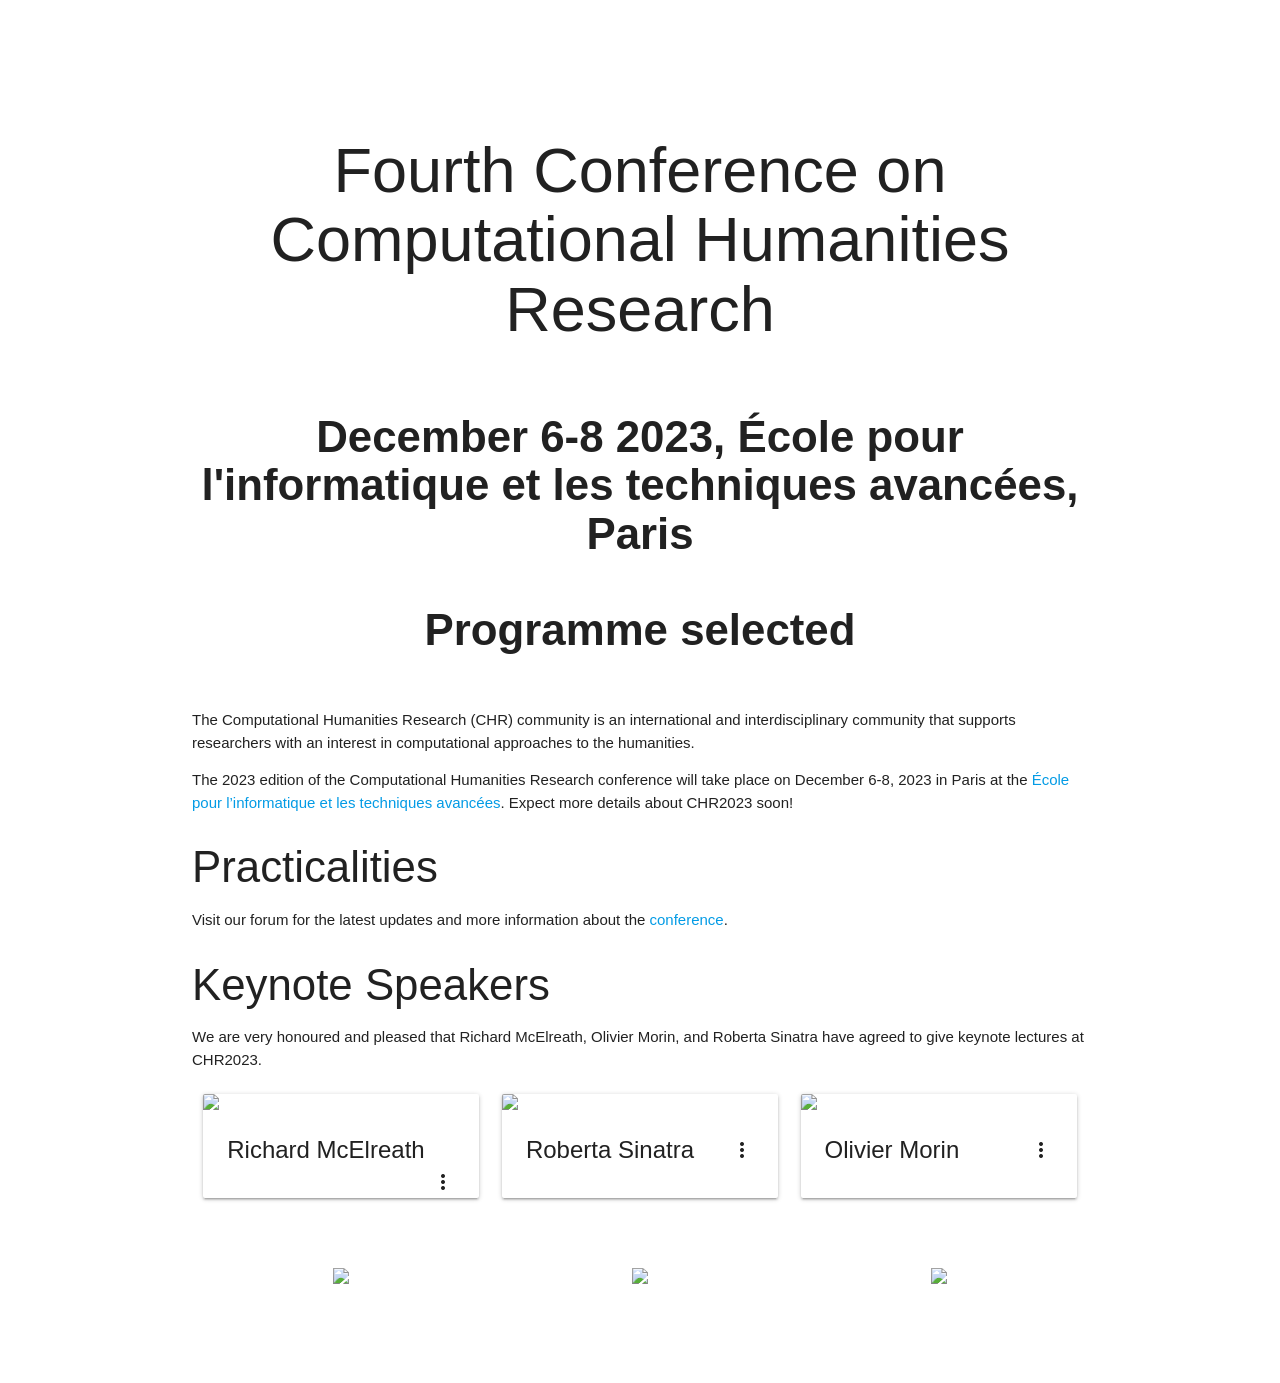
==== docs/index.html @ a9f9bfab "add logos" ====
<!DOCTYPE html>
<html><head>
	<meta name="generator" content="Hugo 0.98.0" />
  <meta charset="utf-8">
  <meta name="viewport" content="width=device-width, initial-scale=1, maximum-scale=1.0"/>
  <title>Computational Humanities Research 20223</title>
  <link href="https://fonts.googleapis.com/icon?family=Material+Icons|Material+Icons+Outlined" rel="stylesheet">
  <script src="https://ajax.googleapis.com/ajax/libs/jquery/3.4.1/jquery.min.js"></script>
  <link rel="stylesheet" href="https://cdnjs.cloudflare.com/ajax/libs/materialize/1.0.0/css/materialize.min.css">
  <script src="https://cdnjs.cloudflare.com/ajax/libs/materialize/1.0.0/js/materialize.min.js"></script>
  <script type="text/javascript" src="https://cdn.jsdelivr.net/gh/pcooksey/bibtex-js@1.0.0/src/bibtex_js.min.js"></script>
  <link rel="stylesheet" href=/css/main.css > 
  <link rel="shortcut icon" href=/favicon.ico>
  <bibtex src="/papers.bib"></bibtex>
</head>
<body>
        <div class="page-border"><header><nav class="white z-depth-0" role="navigation">
  <div class="nav-wrapper container">
    <a href="/" class="brand-logo">CHR2023</a>
    <a href="#" data-target="mobile-demo" class="sidenav-trigger"><i class="material-icons">menu</i></a>
    <ul id="nav-mobile" class="right hide-on-med-and-down">
      
      
      <li>
        <a href="/cfp">CfP</a>
      </li>
      
      <li>
        <a href="/people">People</a>
      </li>
      
      <li>
        <a href="/archive">Archive</a>
      </li>
      
      <li>
        <a href="/contact">community</a>
      </li>
      
    </ul>
  </div>
</nav>

<ul class="sidenav transparent z-depth-0" id="mobile-demo">
  
  
<li>
  <a href="/cfp" class="white-text">CfP</a>
</li>

<li>
  <a href="/people" class="white-text">People</a>
</li>

<li>
  <a href="/archive" class="white-text">Archive</a>
</li>

<li>
  <a href="/contact" class="white-text">community</a>
</li>

</ul>

<script>
  $(document).ready(function() {
      $('.sidenav').sidenav();
  });
</script>
</header><div class="bg--white">
                <main>
                <div class="section no-pad-bot">





















<div class="section no-pad-bot" id="index-banner">
  <div class="container">
    <h1 class="header conftitle center">Fourth Conference on Computational Humanities Research</h1>
  </div>
</div>
<div class="container">
  <div class="section content">
    <h3 class="center"><b><span style="text-align:center;">December 6-8 2023, École pour l'informatique et les techniques avancées, Paris</br></br>Programme selected</span></b></h3></br>
<p>The Computational Humanities Research (CHR) community is an international and
interdisciplinary community that supports researchers with an interest in computational
approaches to the humanities.</p>
<p>The 2023 edition of the Computational Humanities Research conference will take
place on <strong>December 6-8, 2023</strong> in Paris at the <a href="https://www.epita.fr/en/homepage/">École pour l’informatique et les techniques avancées</a>. Expect more details about CHR2023 soon!</p>
<h3 id="practicalities">Practicalities</h3>
<p>Visit our forum for the latest updates and more information about the <a href="https://discourse.computational-humanities-research.org/t/chr2023-conference/1978">conference</a>.</p>
<h3 id="keynote-speakers">Keynote Speakers</h3>
<p>We are very honoured and pleased that Richard McElreath, Olivier Morin, and Roberta Sinatra have agreed to give keynote lectures at CHR2023.</p>
<div class="row">
  <div class="col s12 m4">
    <div class="card">
      <div class="card-image waves-effect waves-block waves-light">
        <img class="speaker-img activator" src="/images/richard_mcelreath.png">
      </div>
      <div class="card-content">
        <span class="card-title grey-text text-darken-4 activator">Richard McElreath<i class="material-icons right">more_vert</i></span>
      </div>
      <div class="card-reveal">
        <span class="card-title grey-text text-darken-4">Richard McElreath<i class="material-icons right">close</i></span>
        <p>Richard McElreath is director of the Department of Human Behavior, Culture and Ecology at the Max Planck Institute for Evolutionary Anthropology in Leipzig. He is an anthropologist focused on the role of culture in human evolution and adaptation. He also wrote a very popular Bayesian statistics textbook.</p>
      </div>
    </div>
  </div>
  <div class="col s12 m4">
    <div class="card">
      <div class="card-image waves-effect waves-block waves-light">
        <img class="speaker-img activator" src="/images/roberta_sinatra.jpeg">
      </div>
      <div class="card-content waves-effect waves-block waves-light">
        <span class="card-title grey-text text-darken-4 activator">Roberta Sinatra<i class="material-icons right">more_vert</i></span>
      </div>
      <div class="card-reveal">
        <span class="card-title grey-text text-darken-4">Roberta Sinatra<i class="material-icons right">close</i></span>
        <p>Roberta Sinatra is Professor in Computational Social Science at the University of Copenhagen and is co-lead of the Pioneer Centre for AI in Denmark. She also holds positions at ITU Copenhagen, ISI Foundation Turin, and CSH Vienna. Her research is at the forefront of network science, data science, and computational social science.</p>
      </div>
    </div>
  </div>  
  <div class="col s12 m4">
    <div class="card">
      <div class="card-image waves-effect waves-block waves-light">
        <img class="speaker-img activator" src="/images/olivier_morin.jpg">
      </div>
      <div class="card-content waves-effect waves-block waves-light">
        <span class="card-title grey-text text-darken-4 activator">Olivier Morin<i class="material-icons right">more_vert</i></span>
      </div>
      <div class="card-reveal">
        <span class="card-title grey-text text-darken-4">Olivier Morin<i class="material-icons right">close</i></span>
        <p>Olivier Morin is a CNRS researcher at the Institut Jean Nicod (PSLUniversity,Paris). His research focuses on cultural transmission and its cognitive prerequisites. His book, How Traditions Live and Die (2016), seeks to explain the long-term survival of culturally evolved practices. His more recent work focuses on the cultural evolution of graphic communication – the human ability to transmit information by means of images. His publications span anthropology, cognitive science, and behavioral ecology.</p>
      </div>
    </div>
  </div>
</div>

  </div>
</div>

                </div>
                </main> 
            </div><footer class="page-footer docs-footer white">
  <div class="container">
    <div class="row center valign-wrapper">
      <div class="col s4">
        <img class="organization-logo" src="/images/ariane.png"/>
      </div>
      <div class="col s4">
        <img class="organization-logo" src="/images/epita.png"/>
      </div>
      <div class="col s4">
        <img class="organization-logo" src="/images/humanistica.png"/>
      </div>      
    </div>
  </div>
  <div class="footer-copyright white">
    <div class="container">
      <p class="center-align">© 2023, Computational Humanities Research</p>
    </div>
  </div>
</footer>
</div>
    </body>
</html>
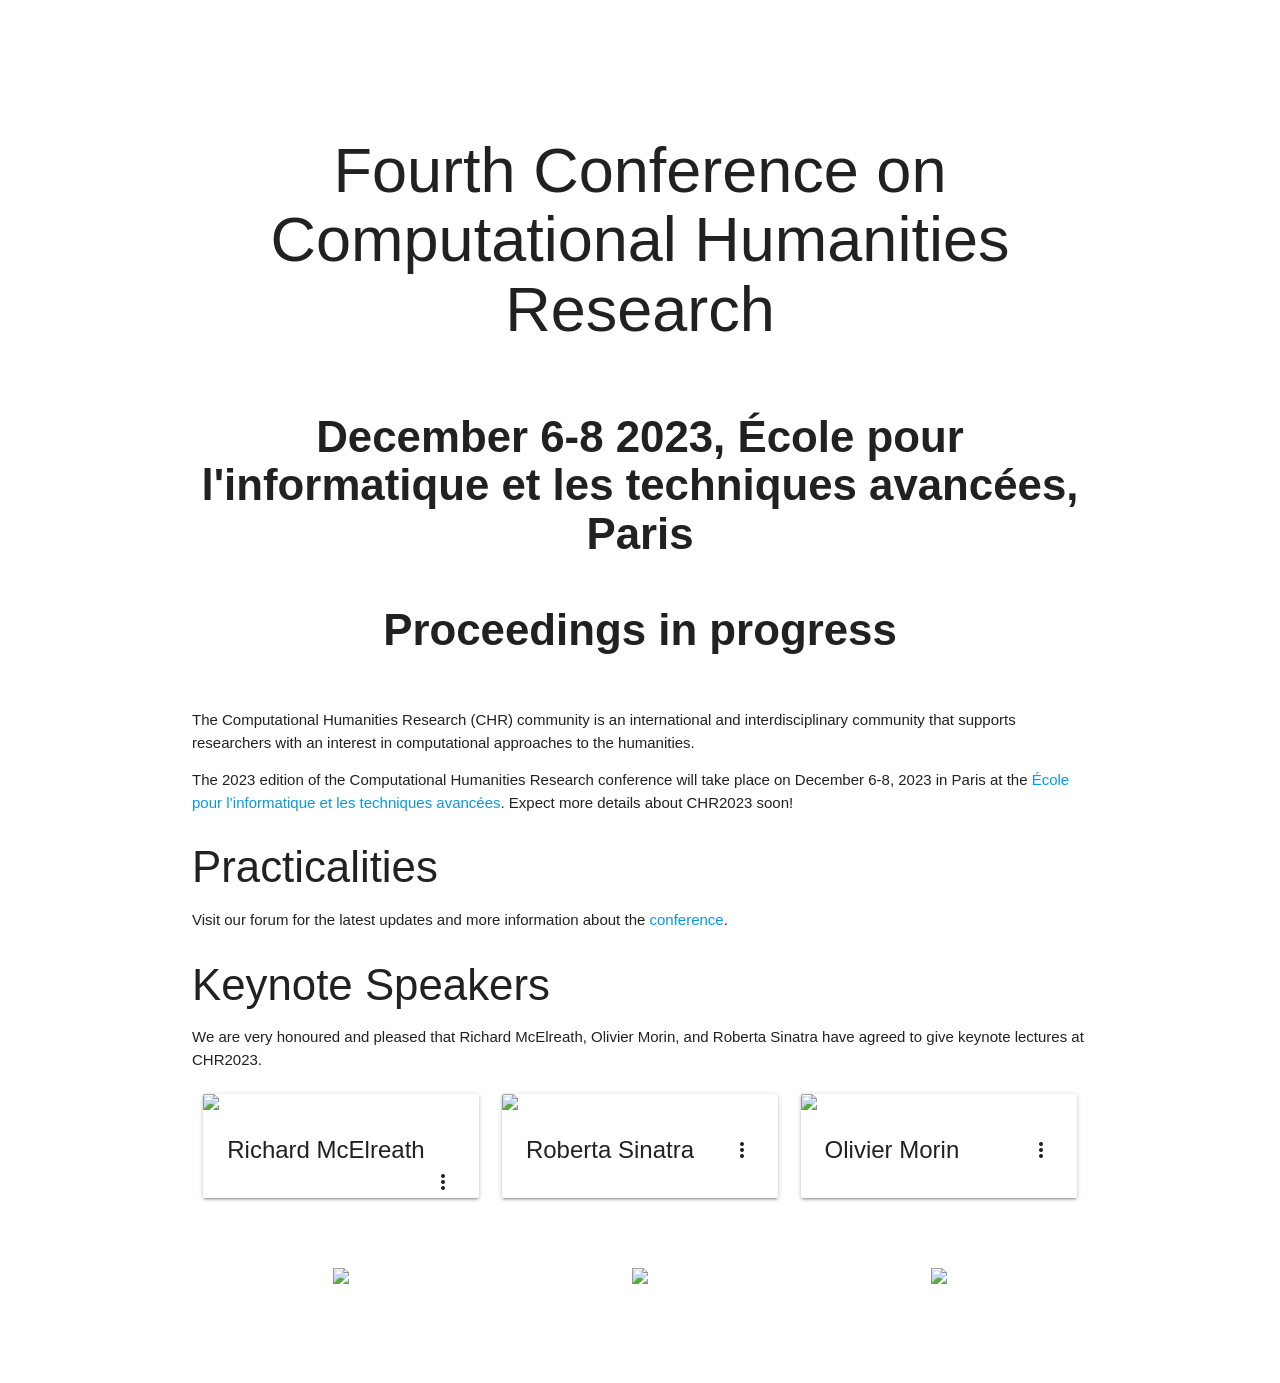
==== commit 27408751: "#11" ====
--- a/docs/index.html
+++ b/docs/index.html
@@ -1,6 +1,6 @@
 <!DOCTYPE html>
 <html><head>
-	<meta name="generator" content="Hugo 0.98.0" />
+	<meta name="generator" content="Hugo 0.111.3">
   <meta charset="utf-8">
   <meta name="viewport" content="width=device-width, initial-scale=1, maximum-scale=1.0"/>
   <title>Computational Humanities Research 20223</title>
@@ -26,6 +26,10 @@
       </li>
       
       <li>
+        <a href="/venue">Venue</a>
+      </li>
+      
+      <li>
         <a href="/people">People</a>
       </li>
       
@@ -46,6 +50,10 @@
   
 <li>
   <a href="/cfp" class="white-text">CfP</a>
+</li>
+
+<li>
+  <a href="/venue" class="white-text">Venue</a>
 </li>
 
 <li>
@@ -98,7 +106,7 @@
 </div>
 <div class="container">
   <div class="section content">
-    <h3 class="center"><b><span style="text-align:center;">December 6-8 2023, École pour l'informatique et les techniques avancées, Paris</br></br>Programme selected</span></b></h3></br>
+    <h3 class="center"><b><span style="text-align:center;">December 6-8 2023, École pour l'informatique et les techniques avancées, Paris</br></br>Proceedings in progress</span></b></h3></br>
 <p>The Computational Humanities Research (CHR) community is an international and
 interdisciplinary community that supports researchers with an interest in computational
 approaches to the humanities.</p>
@@ -147,7 +155,7 @@
       </div>
       <div class="card-reveal">
         <span class="card-title grey-text text-darken-4">Olivier Morin<i class="material-icons right">close</i></span>
-        <p>Olivier Morin is a CNRS researcher at the Institut Jean Nicod (PSLUniversity,Paris). His research focuses on cultural transmission and its cognitive prerequisites. His book, How Traditions Live and Die (2016), seeks to explain the long-term survival of culturally evolved practices. His more recent work focuses on the cultural evolution of graphic communication – the human ability to transmit information by means of images. His publications span anthropology, cognitive science, and behavioral ecology.</p>
+        <p>Olivier Morin is a CNRS researcher at the Institut Jean Nicod (PSL University,Paris). His research focuses on cultural transmission and its cognitive prerequisites. His book, How Traditions Live and Die (2016), seeks to explain the long-term survival of culturally evolved practices. His more recent work focuses on the cultural evolution of graphic communication – the human ability to transmit information by means of images. His publications span anthropology, cognitive science, and behavioral ecology.</p>
       </div>
     </div>
   </div>
@@ -162,13 +170,13 @@
   <div class="container">
     <div class="row center valign-wrapper">
       <div class="col s4">
-        <img class="organization-logo" src="/images/ariane.png"/>
+        <img class="organization-logo" width="50%" src="/images/ariane.png"/>
       </div>
       <div class="col s4">
-        <img class="organization-logo" src="/images/epita.png"/>
+        <img class="organization-logo" width="50%" src="/images/epita.png"/>
       </div>
       <div class="col s4">
-        <img class="organization-logo" src="/images/humanistica.png"/>
+        <img class="organization-logo" width="50%" src="/images/humanistica.png"/>
       </div>      
     </div>
   </div>
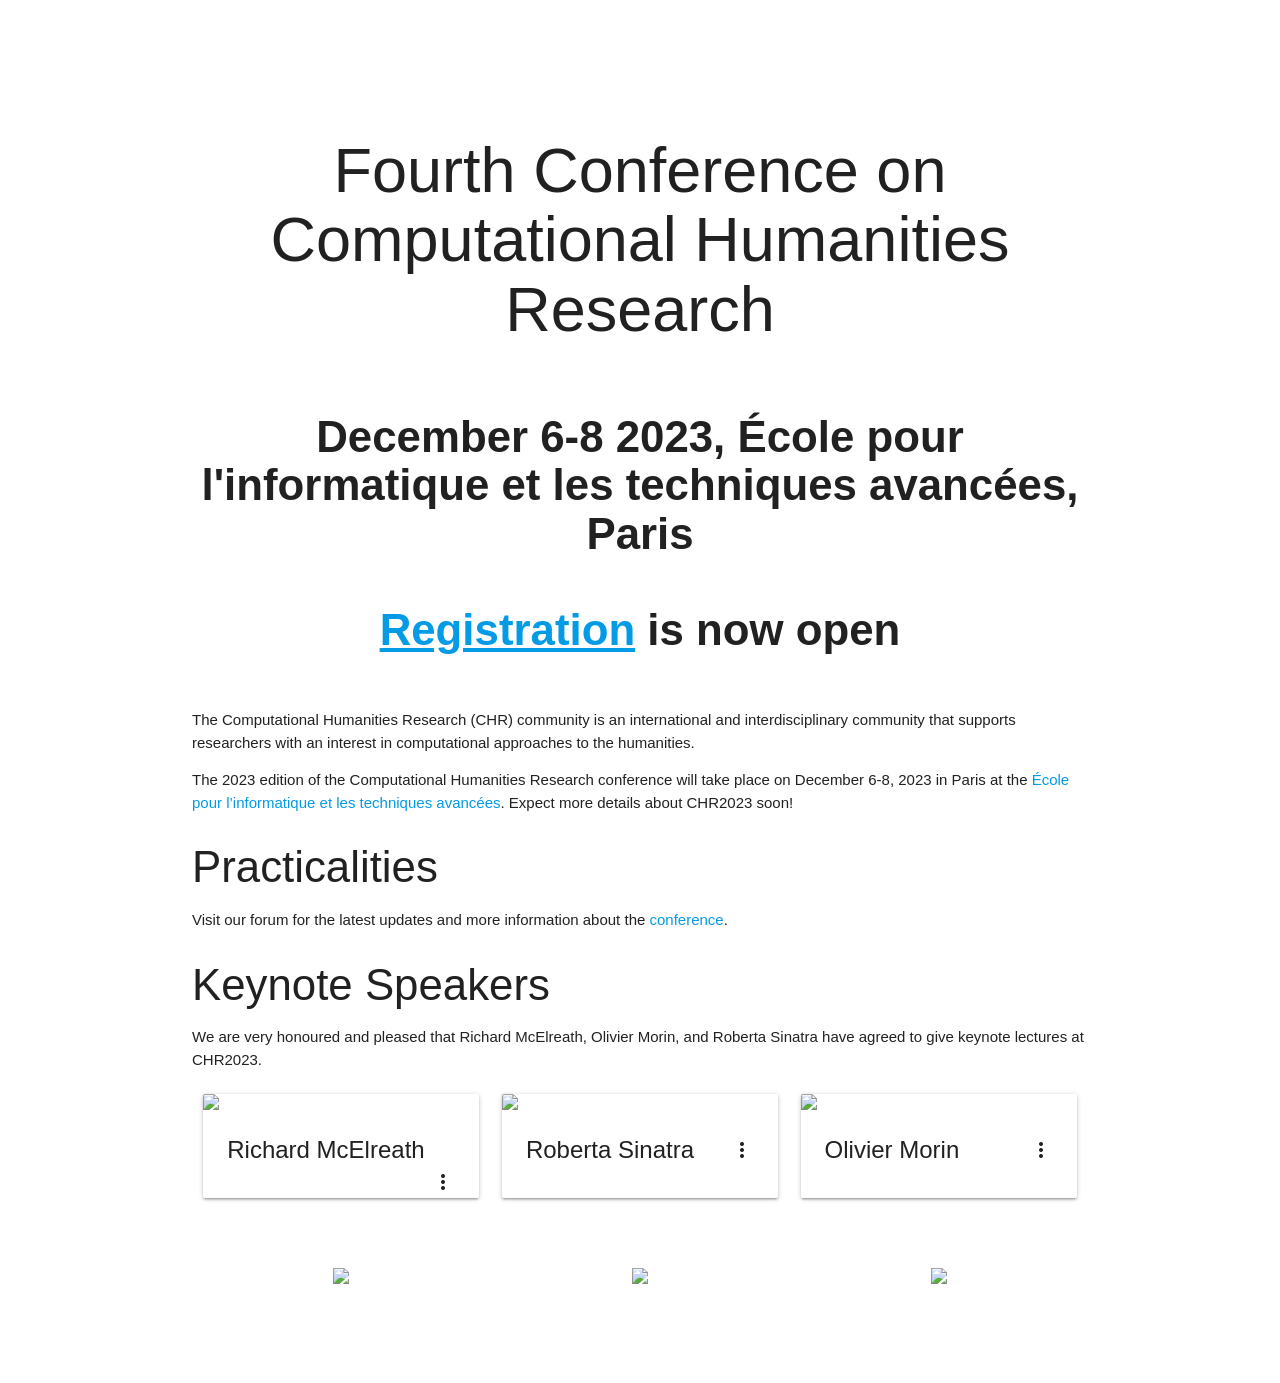
==== commit b4d9daa2: "publish registration" ====
--- a/docs/index.html
+++ b/docs/index.html
@@ -1,9 +1,9 @@
 <!DOCTYPE html>
 <html><head>
-	<meta name="generator" content="Hugo 0.111.3">
+	<meta name="generator" content="Hugo 0.98.0" />
   <meta charset="utf-8">
   <meta name="viewport" content="width=device-width, initial-scale=1, maximum-scale=1.0"/>
-  <title>Computational Humanities Research 20223</title>
+  <title>Computational Humanities Research 2023</title>
   <link href="https://fonts.googleapis.com/icon?family=Material+Icons|Material+Icons+Outlined" rel="stylesheet">
   <script src="https://ajax.googleapis.com/ajax/libs/jquery/3.4.1/jquery.min.js"></script>
   <link rel="stylesheet" href="https://cdnjs.cloudflare.com/ajax/libs/materialize/1.0.0/css/materialize.min.css">
@@ -27,6 +27,10 @@
       
       <li>
         <a href="/venue">Venue</a>
+      </li>
+      
+      <li>
+        <a href="/programme">Programme</a>
       </li>
       
       <li>
@@ -54,6 +58,10 @@
 
 <li>
   <a href="/venue" class="white-text">Venue</a>
+</li>
+
+<li>
+  <a href="/programme" class="white-text">Programme</a>
 </li>
 
 <li>
@@ -106,7 +114,7 @@
 </div>
 <div class="container">
   <div class="section content">
-    <h3 class="center"><b><span style="text-align:center;">December 6-8 2023, École pour l'informatique et les techniques avancées, Paris</br></br>Proceedings in progress</span></b></h3></br>
+    <h3 class="center"><b><span style="text-align:center;">December 6-8 2023, École pour l'informatique et les techniques avancées, Paris</br></br><a href="https://forms.gle/7d5oLbFrqXoYen2X8"><u>Registration</u></a> is now open</span></b></h3></br>
 <p>The Computational Humanities Research (CHR) community is an international and
 interdisciplinary community that supports researchers with an interest in computational
 approaches to the humanities.</p>
